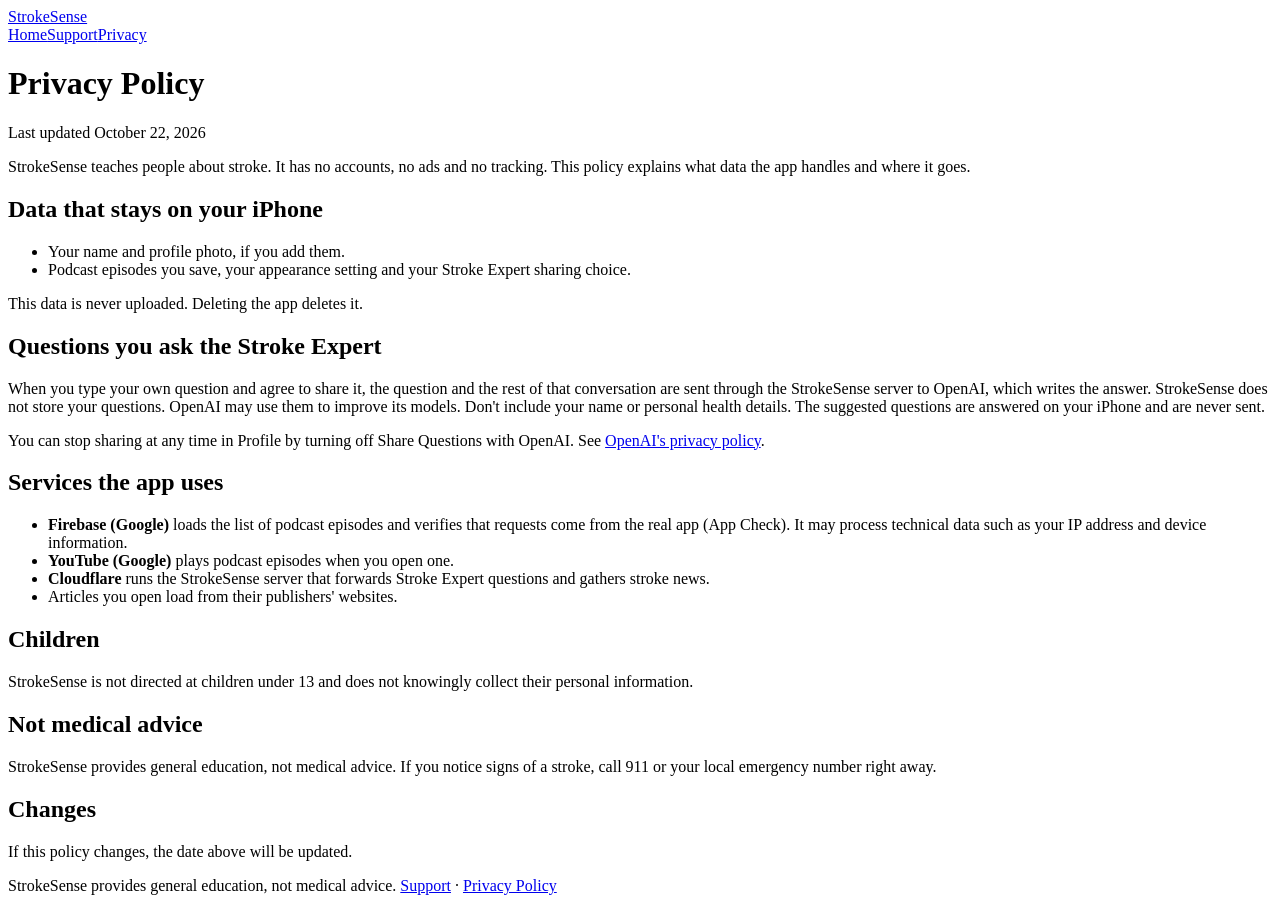
==== website/privacy/index.html @ 0ba5ac71 "Website: home, support and privacy pages in the app's design, hosted on Vercel" ====
<!doctype html>
<html lang="en">
<head>
<meta charset="utf-8">
<meta name="viewport" content="width=device-width, initial-scale=1">
<title>StrokeSense Privacy Policy</title>
<meta name="description" content="What data StrokeSense handles and where it goes.">
<link rel="icon" href="/favicon.png">
<link rel="apple-touch-icon" href="/apple-touch-icon.png">
<link rel="stylesheet" href="/styles.css">
</head>
<body>
<header><div class="wrap">
  <a class="brand" href="/"><img src="/favicon.png" alt="">StrokeSense</a>
  <nav><a href="/">Home</a><a href="/support">Support</a><a href="/privacy" aria-current="page">Privacy</a></nav>
</div></header>

<!-- Keep in sync with worker/src/privacy.js, the copy the app links to. -->
<main class="wrap page">
  <h1>Privacy Policy</h1>
  <p class="muted">Last updated October 22, 2026</p>

  <p>StrokeSense teaches people about stroke. It has no accounts, no ads and no tracking. This policy explains what data the app handles and where it goes.</p>

  <h2>Data that stays on your iPhone</h2>
  <ul>
    <li>Your name and profile photo, if you add them.</li>
    <li>Podcast episodes you save, your appearance setting and your Stroke Expert sharing choice.</li>
  </ul>
  <p>This data is never uploaded. Deleting the app deletes it.</p>

  <h2>Questions you ask the Stroke Expert</h2>
  <p>When you type your own question and agree to share it, the question and the rest of that conversation are sent through the StrokeSense server to OpenAI, which writes the answer. StrokeSense does not store your questions. OpenAI may use them to improve its models. Don't include your name or personal health details. The suggested questions are answered on your iPhone and are never sent.</p>
  <p>You can stop sharing at any time in Profile by turning off Share Questions with OpenAI. See <a href="https://openai.com/policies/privacy-policy">OpenAI's privacy policy</a>.</p>

  <h2>Services the app uses</h2>
  <ul>
    <li><strong>Firebase (Google)</strong> loads the list of podcast episodes and verifies that requests come from the real app (App Check). It may process technical data such as your IP address and device information.</li>
    <li><strong>YouTube (Google)</strong> plays podcast episodes when you open one.</li>
    <li><strong>Cloudflare</strong> runs the StrokeSense server that forwards Stroke Expert questions and gathers stroke news.</li>
    <li>Articles you open load from their publishers' websites.</li>
  </ul>

  <h2>Children</h2>
  <p>StrokeSense is not directed at children under 13 and does not knowingly collect their personal information.</p>

  <h2>Not medical advice</h2>
  <p>StrokeSense provides general education, not medical advice. If you notice signs of a stroke, call 911 or your local emergency number right away.</p>

  <h2>Changes</h2>
  <p>If this policy changes, the date above will be updated.</p>
</main>

<footer><div class="wrap">
  <span>StrokeSense provides general education, not medical advice.</span>
  <span><a href="/support">Support</a> · <a href="/privacy">Privacy Policy</a></span>
</div></footer>
</body>
</html>
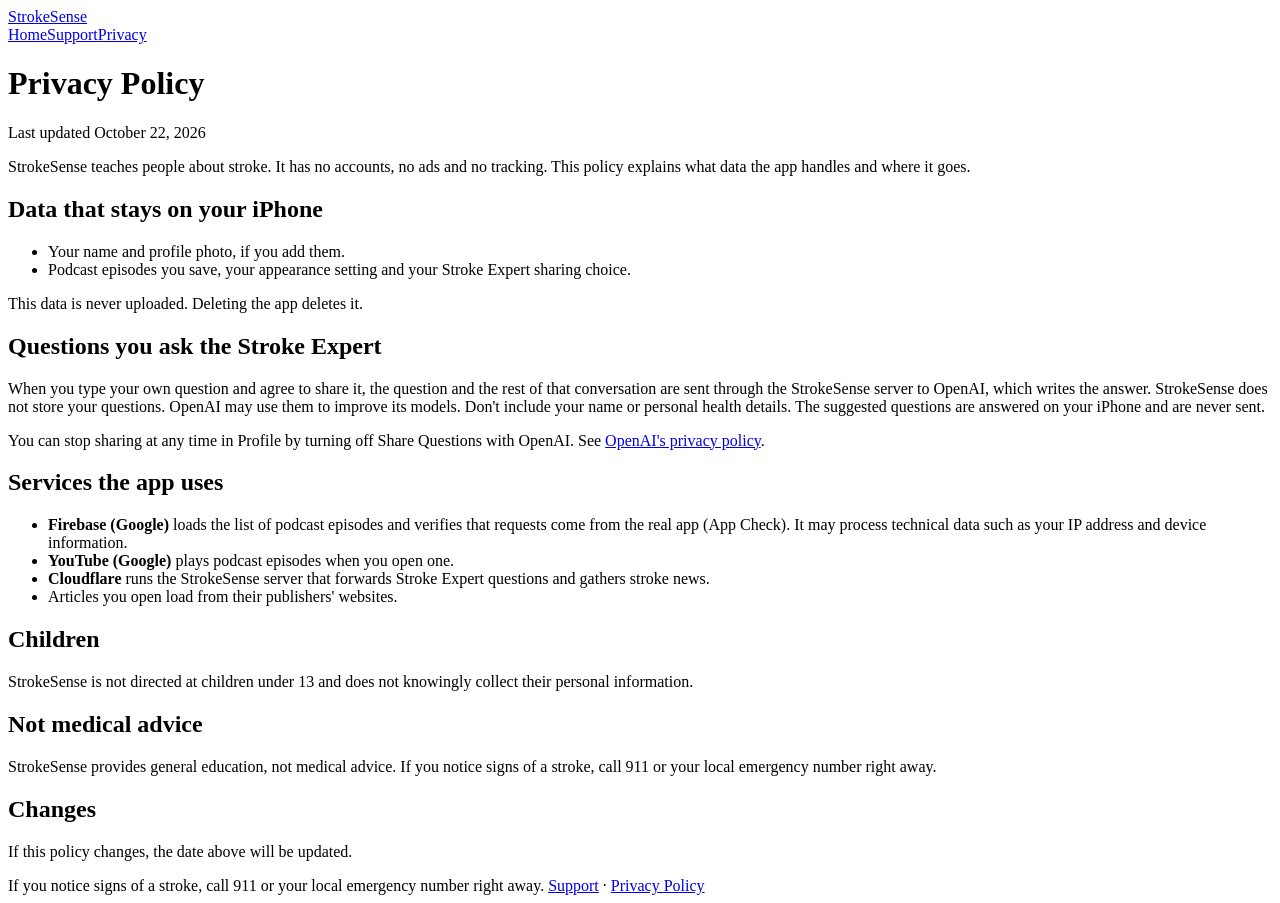
==== commit 1350cbb9: "Website: rebuild from the app's own components (B.E. F.A.S.T. card, Stroke Expert card, Learn rows)" ====
--- a/website/privacy/index.html
+++ b/website/privacy/index.html
@@ -5,6 +5,7 @@
 <meta name="viewport" content="width=device-width, initial-scale=1">
 <title>StrokeSense Privacy Policy</title>
 <meta name="description" content="What data StrokeSense handles and where it goes.">
+<meta name="theme-color" content="#FAF8F6">
 <link rel="icon" href="/favicon.png">
 <link rel="apple-touch-icon" href="/apple-touch-icon.png">
 <link rel="stylesheet" href="/styles.css">
@@ -17,8 +18,9 @@
 
 <!-- Keep in sync with worker/src/privacy.js, the copy the app links to. -->
 <main class="wrap page">
-  <h1>Privacy Policy</h1>
-  <p class="muted">Last updated October 22, 2026</p>
+  <h1 class="hero-title">Privacy Policy</h1>
+  <p class="updated">Last updated October 22, 2026</p>
+  <div class="prose">
 
   <p>StrokeSense teaches people about stroke. It has no accounts, no ads and no tracking. This policy explains what data the app handles and where it goes.</p>
 
@@ -49,10 +51,11 @@
 
   <h2>Changes</h2>
   <p>If this policy changes, the date above will be updated.</p>
+  </div>
 </main>
 
 <footer><div class="wrap">
-  <span>StrokeSense provides general education, not medical advice.</span>
+  <span>If you notice signs of a stroke, call 911 or your local emergency number right away.</span>
   <span><a href="/support">Support</a> · <a href="/privacy">Privacy Policy</a></span>
 </div></footer>
 </body>
